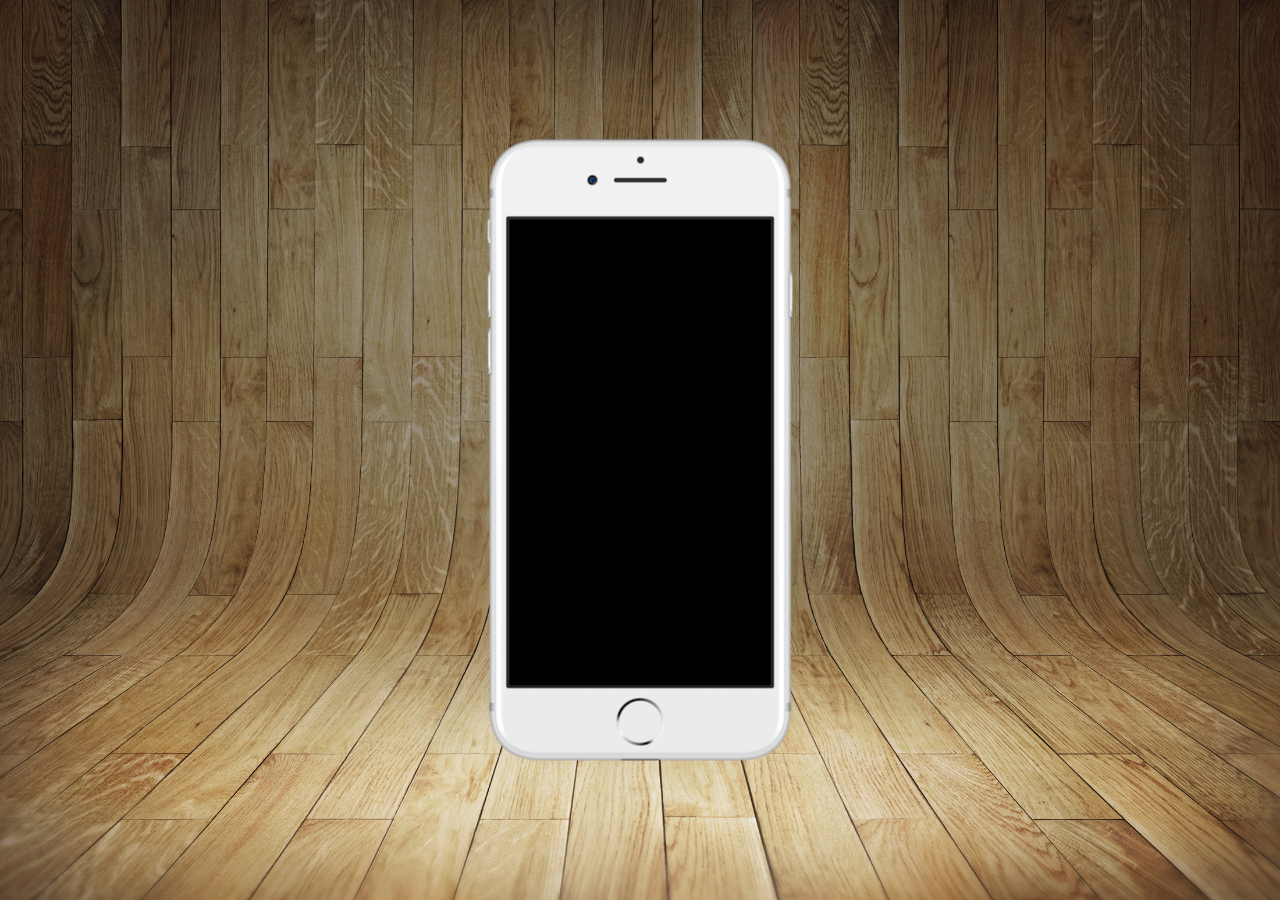
==== index.html @ 8df815ae "primeira parte do projeto" ====
<!DOCTYPE html>
<html lang="pt-br">
<head>
    <meta charset="UTF-8">
    <meta name="viewport" content="width=device-width, initial-scale=1.0">
    <link rel="shortcut icon" href="imagens/favicon.ico" type="image/x-icon">
    <link rel="stylesheet" href="style.css">
    <title>Projeto Redes Sociaist</title>
</head>
<body>
    <main>
        <section id="telefone">

        </section>
        <section id="redes sociais">

        </section>
    </main>
</body>
</html>
---- style.css ----
@charset "UTF-8'";
* {
    margin: 0px;
    padding: 0px;
    font-family: Arial, Helvetica, sans-serif;
}
html, body {
    height: 100vh;
    width: 100vw;
    background-color: black;
}
body {
    background-image: url(imagens/fundo-madeira.jpg);
    background-size: cover;
    background-attachment: fixed;
}
main {
    height: 100vh;
    position: relative;
   
}
#telefone {
    position: absolute;
    height: 627px;
    width: 311px;
    top: 50%;
    left: 50%;
    transform: translate(-50%, -50%);
    background-image: url(imagens/frame-iphone.png);
    background-repeat: no-repeat;
    background-attachment: fixed;
}
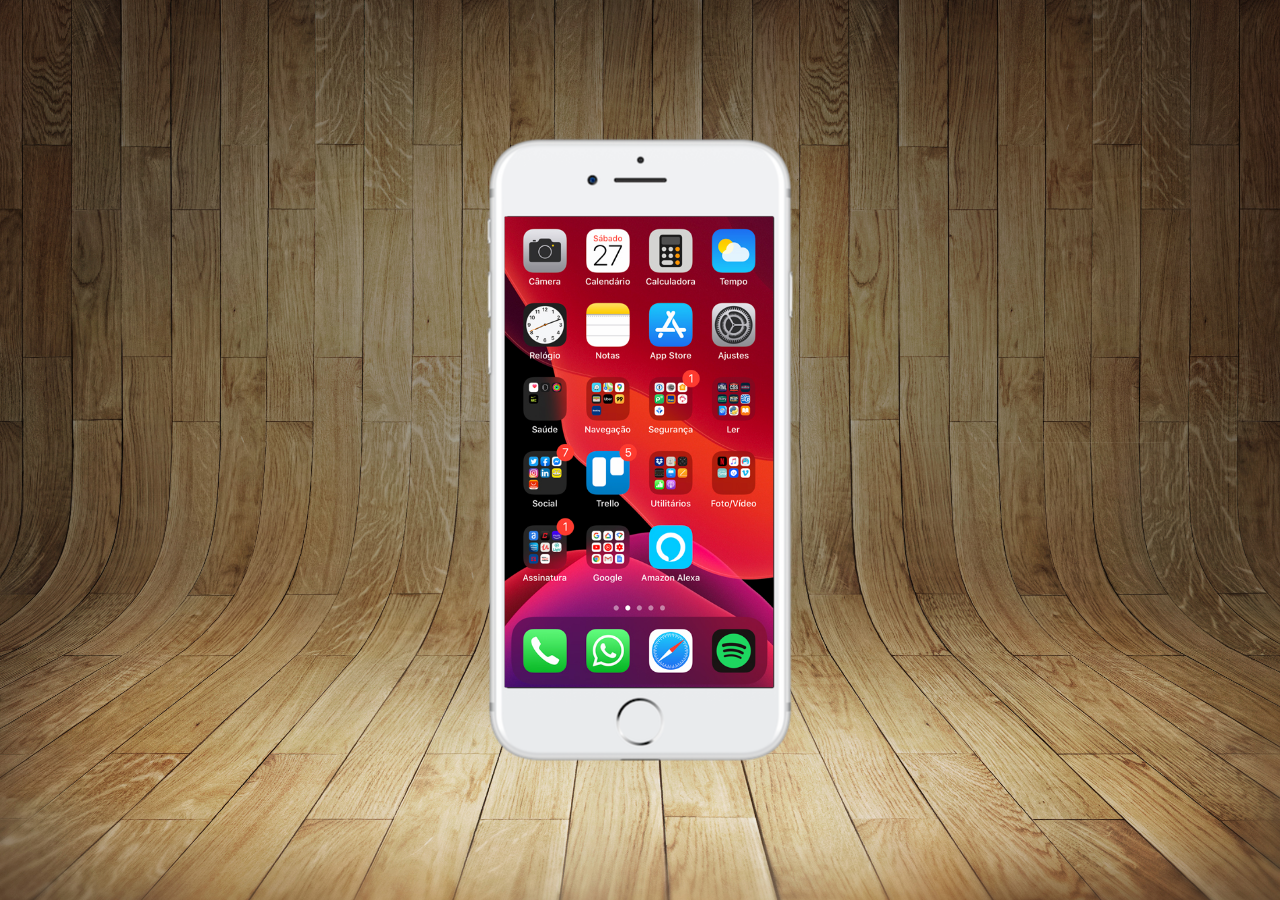
==== commit 2b037acd: "tela home" ====
--- a/index.html
+++ b/index.html
@@ -10,6 +10,7 @@
 <body>
     <main>
         <section id="telefone">
+            <iframe src="home.html" name="tela" id="tela" frameborder="0"> </iframe>
 
         </section>
         <section id="redes sociais">
--- a/style.css
+++ b/style.css
@@ -29,4 +29,12 @@
     background-image: url(imagens/frame-iphone.png);
     background-repeat: no-repeat;
     background-attachment: fixed;
+}
+#tela {
+    position: relative;
+    top: 80px;
+    left: 20px;
+    width: 269px;
+    height: 471px;
+    
 }
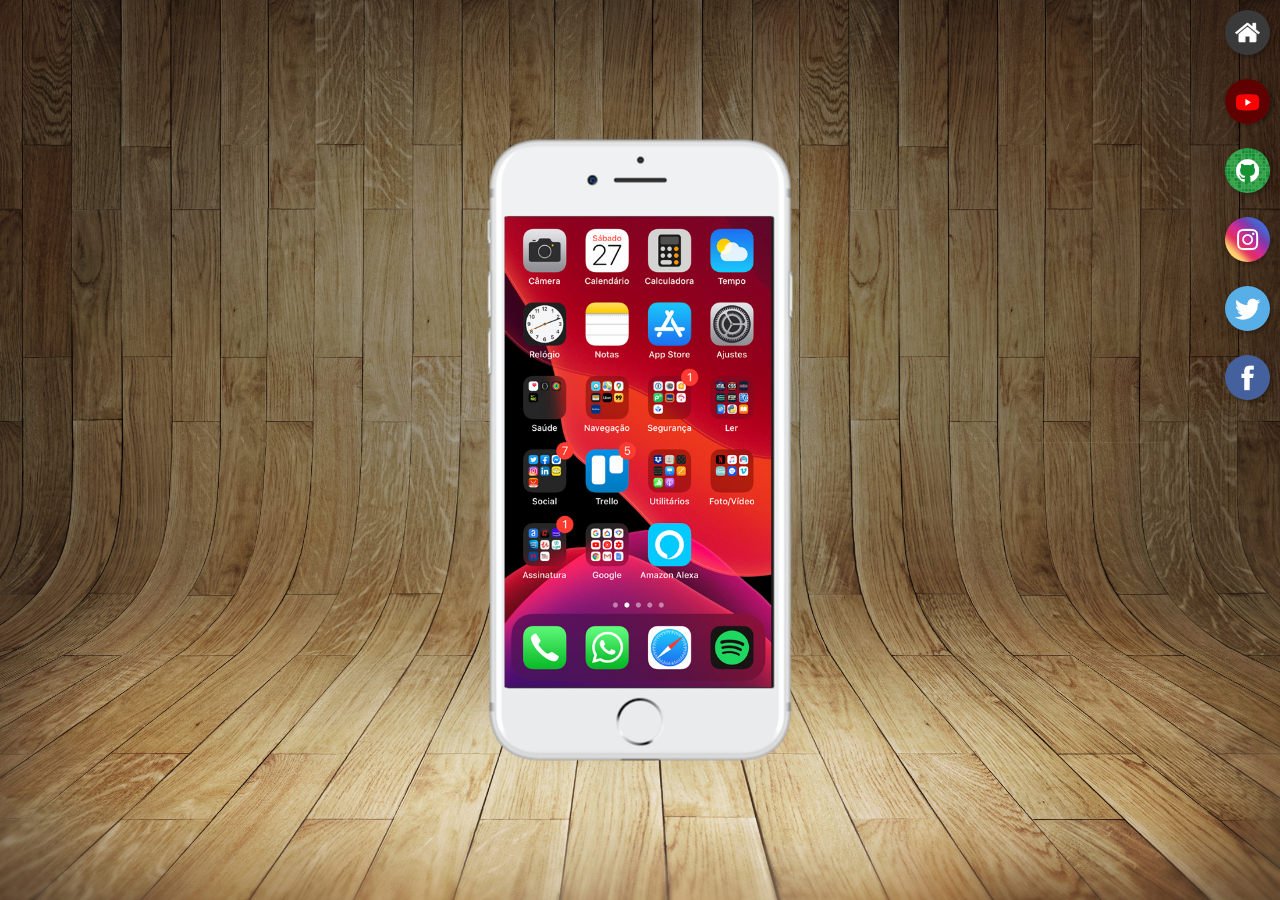
==== commit 6372132d: "projeto finalizado" ====
--- a/index.html
+++ b/index.html
@@ -10,11 +10,17 @@
 <body>
     <main>
         <section id="telefone">
-            <iframe src="home.html" name="tela" id="tela" frameborder="0"> </iframe>
-
+            <iframe src="home.html" name="tela" id="tela" frameborder="0">
+                Seu navegador não é compatível com isso.
+             </iframe>
         </section>
-        <section id="redes sociais">
-
+        <section id="redes-sociais">
+                <a href="index.html"><img src="imagens/logo-home.jpg" alt="HOME"></a><br>   
+                <a href="youtube.html" target="tela"><img src="imagens/logo-youtube.jpg" alt="logo-youtube"></a>  <br> 
+                <a href="github.html" target="tela"><img src="imagens/logo-github.jpg" alt="logo-github"></a><br>
+                <a href="insta.html" target="tela"><img src="imagens/logo-instagram.jpg" alt="logo-instagram"></a><br>
+                <a href="twiter.html" target="tela"><img src="imagens/logo-twitter.jpg" alt="logo-twitter"></a><br>
+                <a href="facebook.html" target="tela"><img src="imagens/logo-facebook.jpg" alt="logo-facebook"></a>
         </section>
     </main>
 </body>
--- a/style.css
+++ b/style.css
@@ -34,7 +34,22 @@
     position: relative;
     top: 80px;
     left: 20px;
-    width: 269px;
+    width: 267px;
     height: 471px;
-    
+}
+#redes-sociais {
+    text-align: right;
+}
+#redes-sociais img {
+    width: 45px;
+    margin: 10px;
+    border-radius: 50%;
+    box-shadow: 2px 2px 5px rgba(0, 0, 0, 0.315);
+    box-sizing: border-box;
+}
+#redes-sociais img:hover {
+    border: 2px solid rgba(255, 255, 255, 0.603);
+    transform: translate(-2px, -2px);
+    box-shadow: 5px 5px 10px rgba(0, 0, 0, 0.408);
+    transition: transform 0.5s, border 2s
 }
